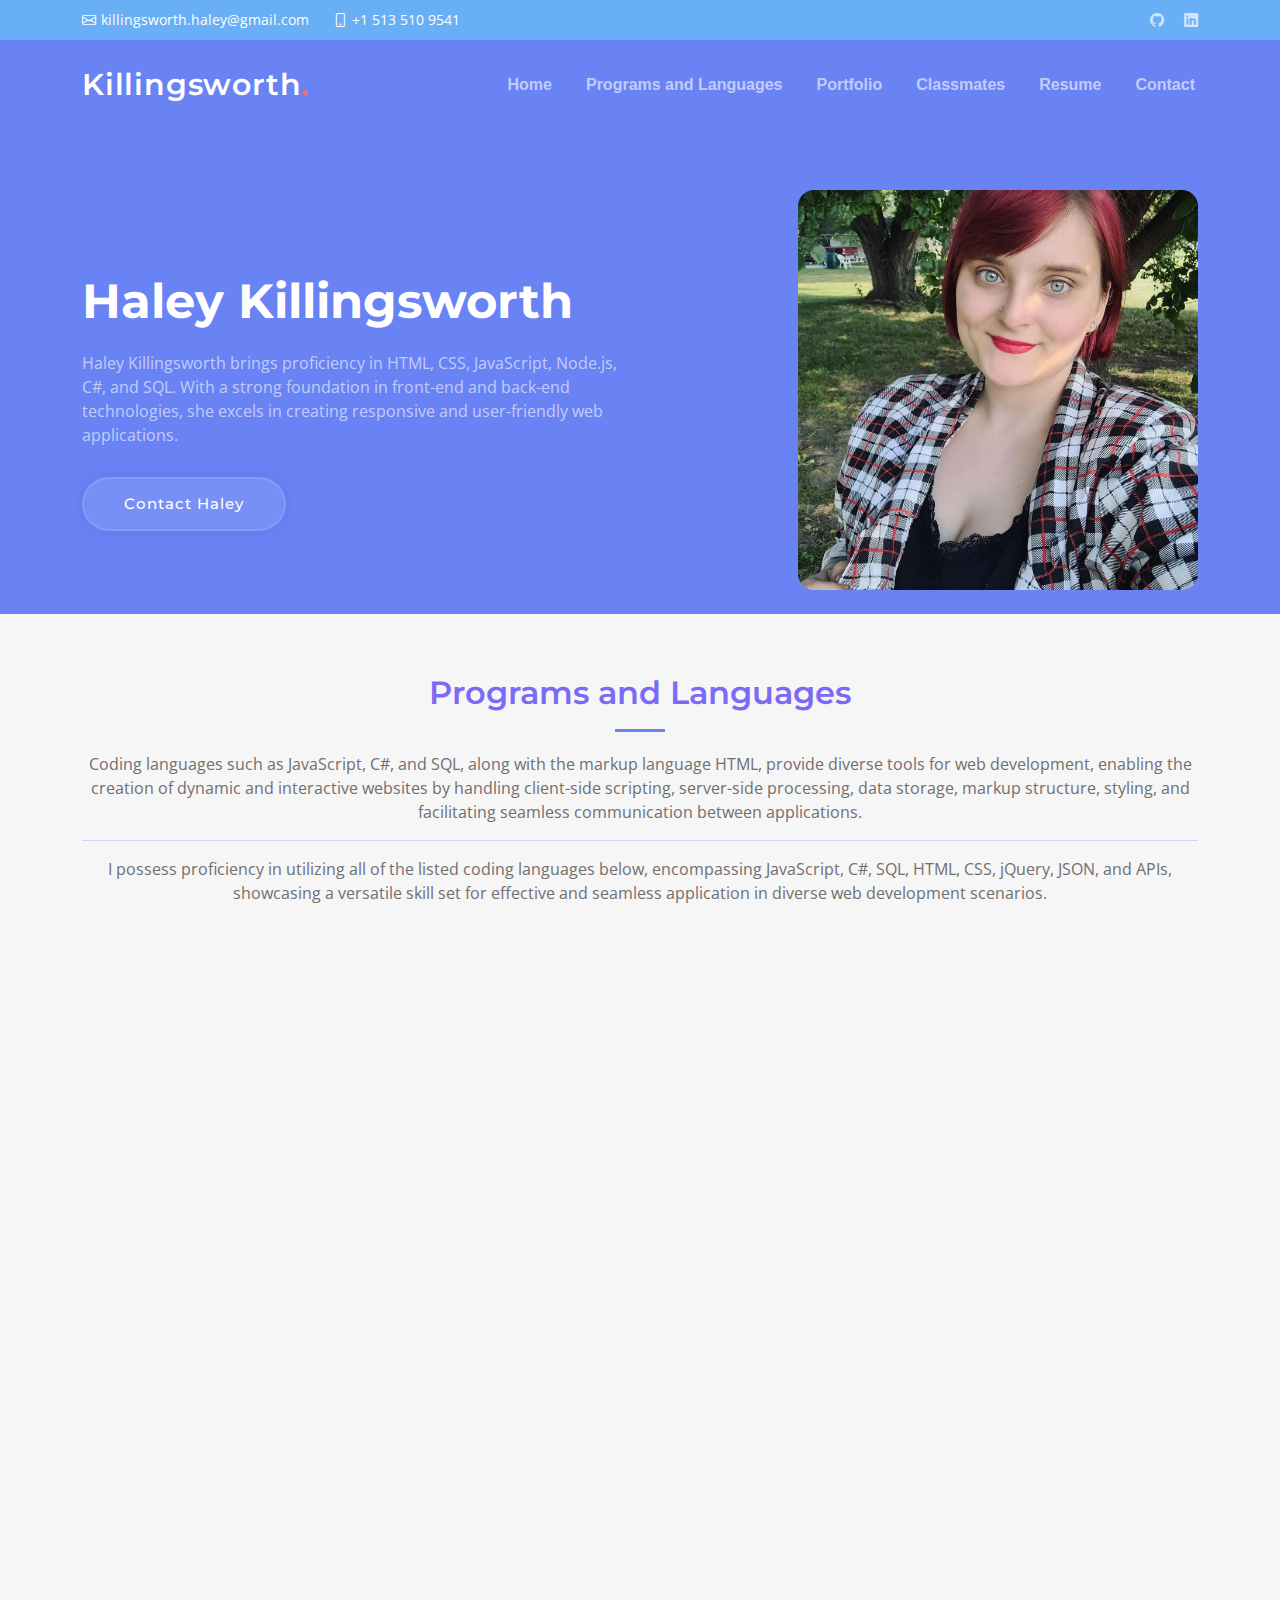
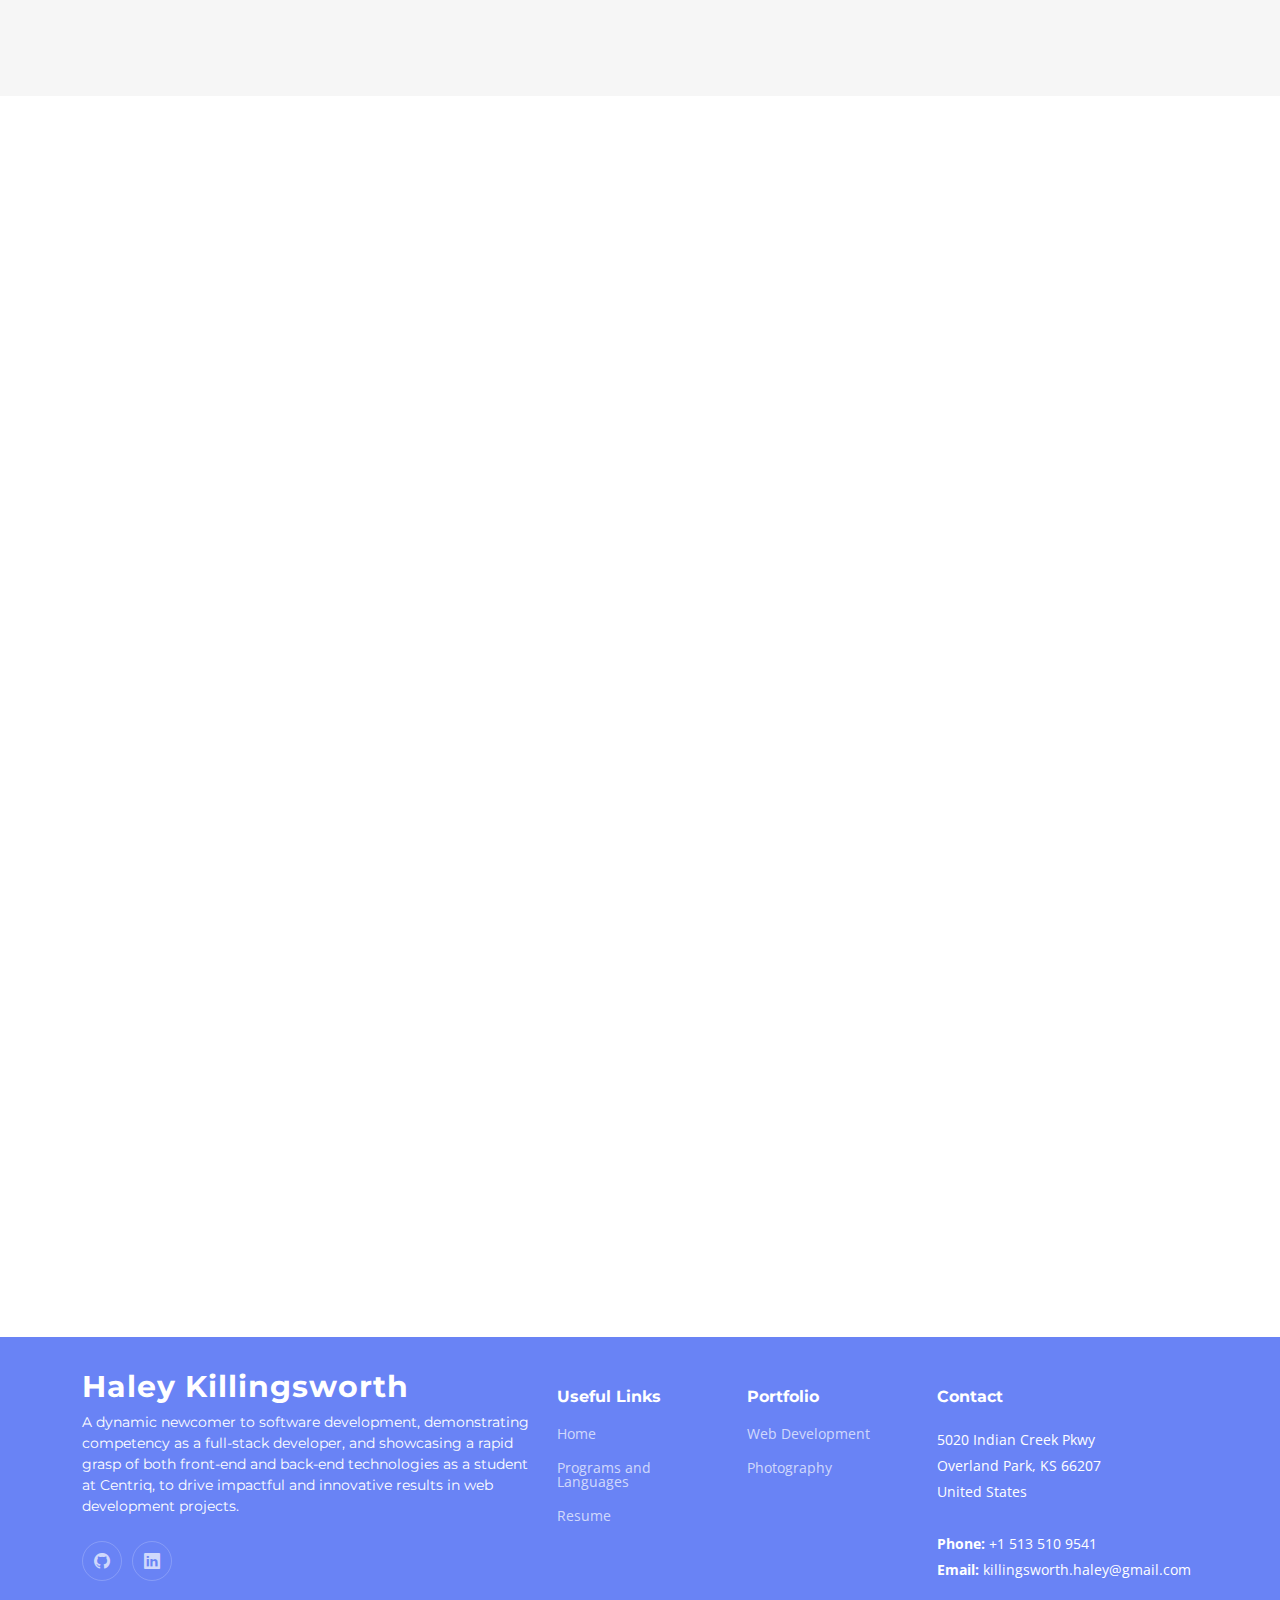
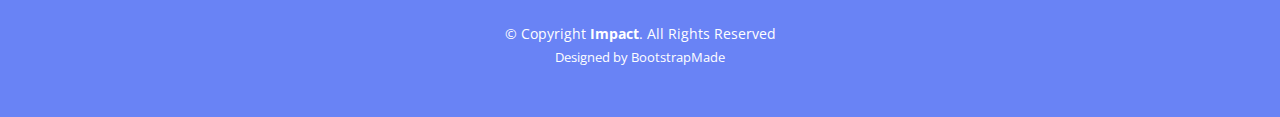
==== index.html @ 5333c15a "first commit" ====
<!DOCTYPE html>
<html lang="en">

<head>
  <meta charset="utf-8">
  <meta content="width=device-width, initial-scale=1.0" name="viewport">

  <title>Killingsworth - Home</title>
  <meta content="" name="description">
  <meta content="" name="keywords">

  <!-- Favicons -->
  <link href="assets/img/favicon.png" rel="icon">
  <link href="assets/img/apple-touch-icon.png" rel="apple-touch-icon">

  <!-- Google Fonts -->
  <link rel="preconnect" href="https://fonts.googleapis.com">
  <link rel="preconnect" href="https://fonts.gstatic.com" crossorigin>
  <link href="https://fonts.googleapis.com/css2?family=Open+Sans:ital,wght@0,300;0,400;0,500;0,600;0,700;1,300;1,400;1,600;1,700&family=Montserrat:ital,wght@0,300;0,400;0,500;0,600;0,700;1,300;1,400;1,500;1,600;1,700&family=Raleway:ital,wght@0,300;0,400;0,500;0,600;0,700;1,300;1,400;1,500;1,600;1,700&display=swap" rel="stylesheet">

  <!-- Vendor CSS Files -->
  <link href="assets/vendor/bootstrap/css/bootstrap.min.css" rel="stylesheet">
  <link href="assets/vendor/bootstrap-icons/bootstrap-icons.css" rel="stylesheet">
  <link href="assets/vendor/aos/aos.css" rel="stylesheet">
  <link href="assets/vendor/glightbox/css/glightbox.min.css" rel="stylesheet">
  <link href="assets/vendor/swiper/swiper-bundle.min.css" rel="stylesheet">

  <!-- Template Main CSS File -->
  <link href="assets/css/main.css" rel="stylesheet">

  <!-- =======================================================
  * Template Name: Impact
  * Updated: Jan 30 2024 with Bootstrap v5.3.2
  * Template URL: https://bootstrapmade.com/impact-bootstrap-business-website-template/
  * Author: BootstrapMade.com
  * License: https://bootstrapmade.com/license/
  ======================================================== -->
</head>

<body>

  <!-- ======= Header ======= -->
  <section id="topbar" class="topbar d-flex align-items-center">
    <div class="container d-flex justify-content-center justify-content-md-between">
      <div class="contact-info d-flex align-items-center">
        <i class="bi bi-envelope d-flex align-items-center"><a href="mailto:contact@example.com">killingsworth.haley@gmail.com</a></i>
        <i class="bi bi-phone d-flex align-items-center ms-4"><span>+1 513 510 9541</span></i>
      </div>
      <div class="social-links d-none d-md-flex align-items-center">
        <a href="https://github.com/HaleyOtaku" class="github" target="_blank"><i class="bi bi-github"></i></a>
        <a href="https://www.linkedin.com/in/haley-killingsworth-4315b2199/" class="linkedin" target="_blank"><i class="bi bi-linkedin"></i></i></a>
      </div>
    </div>
  </section><!-- End Top Bar -->

  <header id="header" class="header d-flex align-items-center">

    <div class="container-fluid container-xl d-flex align-items-center justify-content-between">
      <a href="index.html" class="logo d-flex align-items-center">
        <!-- Uncomment the line below if you also wish to use an image logo -->
        <!-- <img src="assets/img/logo.png" alt=""> -->
        <h1>Killingsworth<span>.</span></h1>
      </a>
      <nav id="navbar" class="navbar">
        <ul>
          <li><a href="index.html">Home</a></li>
          <li><a href="#programsAndLanguages">Programs and Languages</a></li>
          <li><a href="#portfolio">Portfolio</a></li>
          <li><a href="#team">Classmates</a></li>
          <li><a href="resume.html">Resume</a></li>
          <li><a href="contact.html">Contact</a></li>

        </ul>
      </nav><!-- .navbar -->

      <i class="mobile-nav-toggle mobile-nav-show bi bi-list"></i>
      <i class="mobile-nav-toggle mobile-nav-hide d-none bi bi-x"></i>

    </div>
  </header><!-- End Header -->
  <!-- End Header -->

  <!-- ======= Hero Section ======= -->
  <section id="hero" class="hero">
    <div class="container position-relative">
      <div class="row gy-5" data-aos="fade-in">
        <div class="col-lg-6 order-2 order-lg-1 d-flex flex-column justify-content-center text-center text-lg-start">
          <h2><span>Haley Killingsworth</span></h2>
          <p>Haley Killingsworth brings proficiency in HTML, CSS, JavaScript, Node.js, C#, and SQL. With a strong foundation in front-end and back-end technologies, she excels in creating responsive and user-friendly web applications. </p>
          <div class="d-flex justify-content-center justify-content-lg-start">
            <a href="contact.html" class="btn-get-started" target="_blank">Contact Haley</a>
          </div>
        </div>
        <div class="col-lg-6 order-1 order-lg-2">
          <img src="assets/img/profile photo.jpg" class="img-fluid rounded-4 mb-4" style="width:400px;height:400px; float: right;" alt="" data-aos="zoom-out" data-aos-delay="100">
        </div>
      </div>
    </div>
    </div>
  </section>
  <!-- End Hero Section -->

  <main id="main">

    <!-- ======= Programs and Languages Section ======= -->
    <section id="programsAndLanguages" class="programsAndLanguages sections-bg">
      <div class="container" data-aos="fade-up">

        <div class="section-header">
          <h2>Programs and Languages</h2>
          <p>Coding languages such as JavaScript, C#, and SQL, along with the markup language HTML, provide diverse tools for web development, enabling the creation of dynamic and interactive websites by handling client-side scripting, server-side processing, data storage, markup structure, styling, and facilitating seamless communication between applications.
            </p>
            <hr>
            <p>
            I possess proficiency in utilizing all of the listed coding languages below, encompassing JavaScript, C#, SQL, HTML, CSS, jQuery, JSON, and APIs, showcasing a versatile skill set for effective and seamless application in diverse web development scenarios.
          </p>
        </div>

        <div class="row gy-4" data-aos="fade-up" data-aos-delay="100">

          <div class="col-lg-4 col-md-6">
            <div class="service-item  position-relative">
              <div class="icon">
                <i class="bi bi-easel2"></i>
              </div>
              <h3>HTML</h3>
              <p> HTML is the standard markup language for documents designed to be displayed in a web browser. It defines the content and structure of web content.</p>
              <a href="https://developer.mozilla.org/en-US/docs/Web/HTML" class="readmore stretched-link" target="_blank">Read more about HTML <i class="bi bi-arrow-right"></i></a>
            </div>
          </div><!-- End Service Item -->

          <div class="col-lg-4 col-md-6">
            <div class="service-item position-relative">
              <div class="icon">
                <i class="bi bi-palette"></i>
              </div>
              <h3>CSS</h3>
              <p>Cascading Style Sheets is a style sheet language used for specifying the presentation and styling of a document written in a markup language such as HTML or XML.</p>
              <a href="https://developer.mozilla.org/en-US/docs/Web/CSS" class="readmore stretched-link" target="_blank">Read more about CSS<i class="bi bi-arrow-right"></i></a>
            </div>
          </div><!-- End Service Item -->

          <div class="col-lg-4 col-md-6">
            <div class="service-item position-relative">
              <div class="icon">
                <i class="bi bi-person-gear"></i>
              </div>
              <h3>JavaScript</h3>
              <p>JavaScript is a programming language and core technology of the World Wide Web, alongside HTML and CSS.</p>
              <a href="https://developer.mozilla.org/en-US/docs/Web/JavaScript" class="readmore stretched-link" target="_blank">Read more about JavaScript<i class="bi bi-arrow-right"></i></a>
            </div>
          </div><!-- End Service Item -->

          <div class="col-lg-4 col-md-6">
            <div class="service-item position-relative">
              <div class="icon">
                <i class="bi bi-gear"></i>
              </div>
              <h3>C#</h3>
              <p>C# is a general-purpose high-level programming language supporting multiple paradigms. C# encompasses static typing, strong typing, lexically scoped, imperative, declarative, functional, generic, object-oriented, and component-oriented programming disciplines.</p>
              <a href="https://learn.microsoft.com/en-us/dotnet/csharp/language-reference/" class="readmore stretched-link" target="_blank">Read more about C#<i class="bi bi-arrow-right"></i></a>
            </div>
          </div><!-- End Service Item -->

          <div class="col-lg-4 col-md-6">
            <div class="service-item position-relative">
              <div class="icon">
                <i class="bi bi-database-gear"></i>
              </div>
              <h3>SQL</h3>
              <p>Structured Query Language (SQL) is like a special language that helps organize and manage information. It's really good at dealing with data that's organized in a neat way, like when different pieces of information are connected.</p>
              <a href="https://learn.microsoft.com/en-us/sql/?view=sql-server-ver16" class="readmore stretched-link" target="_blank">Read more about SQL <i class="bi bi-arrow-right"></i></a>
            </div>
          </div><!-- End Service Item -->

          <div class="col-lg-4 col-md-6">
            <div class="service-item position-relative">
              <div class="icon">
                <i class="bi bi-hdd-network"></i>
              </div>
              <h3>.NET</h3>
              <p>The .NET Framework is a proprietary software framework developed by Microsoft that runs primarily on Microsoft Windows. It was the predominant implementation of the Common Language Infrastructure until being superseded by the cross-platform .NET project.</p>
              <a href="https://learn.microsoft.com/en-us/dotnet/" class="readmore stretched-link" target="_blank">Read more about .NET <i class="bi bi-arrow-right"></i></a>
            </div>
          </div><!-- End Service Item -->

        </div>

      </div>
    </section><!-- End Programs and Languages Section -->

    <!-- ======= Portfolio Section ======= -->
    <section id="portfolio" class="portfolio sections-bg">
      <div class="container" data-aos="fade-up">

        <div class="section-header">
          <h2>Portfolio</h2>
          <p>Explore my portfolio encompassing a diverse array of coding and photography projects, each showcasing a unique blend of technical proficiency and creative expression.</p>
        </div>

        <div class="portfolio-isotope" data-portfolio-filter="*" data-portfolio-layout="masonry" data-portfolio-sort="original-order" data-aos="fade-up" data-aos-delay="100">

          <div>
            <ul class="portfolio-flters">
              <li data-filter="*" class="filter-active">All</li>
              <li data-filter=".filter-webdev">Web Development</li>
              <li data-filter=".filter-photo">Photography</li>
            </ul><!-- End Portfolio Filters -->
          </div>

          <div class="row gy-4 portfolio-container">

            <div class="col-xl-4 col-md-6 portfolio-item filter-webdev">
              <div class="portfolio-wrap">
                <a href="assets/img/Dungeon App.png" data-gallery="portfolio-gallery-app" class="glightbox">
               <img src="assets/img/Dungeon App.png" class="img-fluid" alt=""></a>
                <div class="portfolio-info">
                  <h4><a href="https://github.com/HaleyOtaku/Dungeon" title="More Details" target="_blank"> Dungeon App</a></h4>
                  <p> A .NET Core Console Application where the foundational concepts of C# as a language were learned.</p>
                </div>
              </div>
            </div><!-- End Portfolio Item -->

            <div class="col-xl-4 col-md-6 portfolio-item filter-webdev">
              <div class="portfolio-wrap">
                <a href="assets/img/photo-unavailable.webp" data-gallery="portfolio-gallery-app" class="glightbox"><img src="assets/img/photo-unavailable.webp" class="img-fluid" alt=""></a>
                <div class="portfolio-info">
                  <h4><a href="portfolio-details.html" title="More Details">StoreFront</a></h4>
                  <p>StoreFront project coming soon!</p>
                </div>
              </div>
            </div><!-- End Portfolio Item -->

            <div class="col-xl-4 col-md-6 portfolio-item filter-webdev">
              <div class="portfolio-wrap">
                <a href="assets/img/photo-unavailable.webp" data-gallery="portfolio-gallery-app" class="glightbox"><img src="assets/img/photo-unavailable.webp" class="img-fluid" alt=""></a>
                <div class="portfolio-info">
                  <h4><a href="portfolio-details.html" title="More Details">ToDo API</a></h4>
                  <p>ToDo API project coming soon!</p>
                </div>
              </div>
            </div><!-- End Portfolio Item -->

            <div class="col-xl-4 col-md-6 portfolio-item filter-webdev">
              <div class="portfolio-wrap">
                <a href="assets/img/photo-unavailable.webp" data-gallery="portfolio-gallery-app" class="glightbox"><img src="assets/img/photo-unavailable.webp" class="img-fluid" alt=""></a>
                <div class="portfolio-info">
                  <h4><a href="portfolio-details.html" title="More Details">React ToDo</a></h4>
                  <p>React ToDo project coming soon!</p>
                </div>
              </div>
            </div><!-- End Portfolio Item -->


            <div class="col-xl-4 col-md-6 portfolio-item filter-webdev">
              <div class="portfolio-wrap">
                <a href="assets/img/photo-unavailable.webp" data-gallery="portfolio-gallery-app" class="glightbox"><img src="assets/img/photo-unavailable.webp" class="img-fluid" alt=""></a>
                <div class="portfolio-info">
                  <h4><a href="portfolio-details.html" title="More Details">SAT</a></h4>
                  <p>SAT project coming soon!</p>
                </div>
              </div>
            </div><!-- End Portfolio Item -->

            <div class="col-xl-4 col-md-6 portfolio-item filter-photo">
              <div class="portfolio-wrap">
                <a href="assets/img/photo-unavailable.webp" data-gallery="portfolio-gallery-app" class="glightbox"><img src="assets/img/photo-unavailable.webp" class="img-fluid" alt=""></a>
                <div class="portfolio-info">
                  <h4><a href="portfolio-details.html" title="More Details">Photography 1</a></h4>
                  <p>Photography coming soon!</p>
                </div>
              </div>
            </div><!-- End Portfolio Item -->

            <div class="col-xl-4 col-md-6 portfolio-item filter-photo">
              <div class="portfolio-wrap">
                <a href="assets/img/photo-unavailable.webp" data-gallery="portfolio-gallery-app" class="glightbox"><img src="assets/img/photo-unavailable.webp" class="img-fluid" alt=""></a>
                <div class="portfolio-info">
                  <h4><a href="portfolio-details.html" title="More Details">Photography 2</a></h4>
                  <p>Photography coming soon!</p>
                </div>
              </div>
            </div><!-- End Portfolio Item -->


          </div><!-- End Portfolio Container -->

        </div>

      </div>
    </section><!-- End Portfolio Section -->

 
    <!-- ======= Classmate Section ======= -->
    <section id="team" class="team">
      <div class="container" data-aos="fade-up">

        <div class="section-header">
          <h2>Classmates</h2>
          <p>Introducing the remarkable Centriq coding cohort—a dynamic and dedicated group set to make waves in the tech industry, embodying a distinctive blend of innovation, teamwork, and proficiency that stands out in the professional landscape.</p>
        </div>  

        <div class="row gy-4">

          <div class="col-xl-3 col-md-6 d-flex" data-aos="fade-up" data-aos-delay="100">
            <div class="member">
              <img src="assets/img/Taryn Ambrosi.jpg" class="img-fluid" alt="">
              <h4>Taryn Ambrosi</h4>
              <span>Independence, MO</span>
              <div class="social">
                <a href="ambrosidev.net" target="_blank"><i class="bi bi-browser-chrome"></i></a>
                <a href="" target="_blank"><i class="bi bi-github"></i></a>
                <a href="https://www.linkedin.com/in/taryn-ambrosi/" target="_blank"><i class="bi bi-linkedin"></i></a>
              </div>  
            </div>  
          </div><!-- End Team Member -->  

          <div class="col-xl-3 col-md-6 d-flex" data-aos="fade-up" data-aos-delay="200">
            <div class="member">
              <img src="assets/img/ethan.jpg" class="img-fluid" alt="">
              <h4>Ethan Anderson-Alexander</h4>
              <span>Shawnee, KS</span>
              <div class="social">
                <a href="ethanjamesaa.com" target="_blank"><i class="bi bi-browser-chrome"></i></a>
                <a href="https://github.com/HossinatorWCheez" target="_blank"><i class="bi bi-github"></i></a>
                <a href="https://www.linkedin.com/in/ethan-alexander-dev/" target="_blank"><i class="bi bi-linkedin"></i></a>
              </div>  
            </div>  
          </div><!-- End Team Member -->  

          <div class="col-xl-3 col-md-6 d-flex" data-aos="fade-up" data-aos-delay="300">
            <div class="member">
              <img src="assets/img/Austin Farrow.jpg" class="img-fluid" alt="">
              <h4>Austin Farrow</h4>
              <span>Belton, MO</span>
              <div class="social">
                <a href="AustinFarrow.com" target="_blank"><i class="bi bi-browser-chrome"></i></a>
                <a href="" target="_blank"><i class="bi bi-github"></i></a>
                <a href="https://www.linkedin.com/in/austin-farrow" target="_blank"><i class="bi bi-linkedin"></i></a>
              </div>  
            </div>  
          </div><!-- End Team Member --> 

          <div class="col-xl-3 col-md-6 d-flex" data-aos="fade-up" data-aos-delay="500">
            <div class="member">
              <img src="assets/img/Thomas Walton.jpg" class="img-fluid" alt="">
              <h4>Thomas Walton</h4>
              <span>Overland Park, KS</span>
              <div class="social">
                <a href="thomaswaltondev.com" target="_blank"><i class="bi bi-browser-chrome"></i></a>
                <a href="" target="_blank"><i class="bi bi-github"></i></a>
                <a href="https://www.linkedin.com/in/thomaswalton98" target="_blank"><i class="bi bi-linkedin"></i></a>
              </div>  
            </div>  
          </div><!-- End Team Member -->  

          <div class="col-xl-3 col-md-6 d-flex" data-aos="fade-up" data-aos-delay="400">
            <div class="member">
              <img src="assets/img/Catie Watson.png" class="img-fluid" alt="">
              <h4>Catie Watson</h4>
              <span>Kansas City, MO</span>
              <div class="social">
                <a href="catiewatsondev.com" target="_blank"><i class="bi bi-browser-chrome"></i></a>
                <a href="" target="_blank"><i class="bi bi-github"></i></a>
                <a href="https://www.linkedin.com/in/catie-watson-dev/" target="_blank"><i class="bi bi-linkedin"></i></a>
              </div>  
            </div>  
          </div><!-- End Team Member -->  


        </div>  

      </div>  
    </section><!-- End Classmate Section -->  


  </main><!-- End #main -->

  <!-- ======= Footer ======= -->
  <footer id="footer" class="footer">

    <div class="container">
      <div class="row gy-4">
        <div class="col-lg-5 col-md-12 footer-info">
          <a href="index.html" class="logo d-flex align-items-center">
            <span>Haley Killingsworth</span>
          </a>
          <p>A dynamic newcomer to software development, demonstrating competency as a full-stack developer, and showcasing a rapid grasp of both front-end and back-end technologies as a student at Centriq, to drive impactful and innovative results in web development projects.</p>
          <div class="social-links d-flex mt-4">
            <a href="https://github.com/HaleyOtaku" class="github" target="_blank">
              <i class="bi bi-github"></i></a>
            <a href="https://www.linkedin.com/in/haley-killingsworth-4315b2199/" class="linkedin" target="_blank"><i class="bi bi-linkedin"></i></a>
          </div>
        </div>

        <div class="col-lg-2 col-6 footer-links">
          <h4>Useful Links</h4>
          <ul>
            <li><a href="#hero">Home</a></li>
            <li><a href="#programsAndLanguages">Programs and Languages</a></li>
            <li><a href="resume.html">Resume</a></li>
          </ul>
        </div>

        <div class="col-lg-2 col-6 footer-links">
          <h4>Portfolio</h4>
          <ul>
            <li><a href="#portfolio">Web Development</a></li>
            <li><a href="#portfolio">Photography</a></li>
          </ul>
        </div>

        <div class="col-lg-3 col-md-12 footer-contact text-center text-md-start">
          <h4>Contact</h4>
          <p>
            5020 Indian Creek Pkwy<br>
            Overland Park, KS 66207<br>
            United States <br><br>
            <strong>Phone:</strong> +1 513 510 9541<br>
            <strong>Email:</strong> killingsworth.haley@gmail.com<br>
          </p>

        </div>

      </div>
    </div>

    <div class="container mt-4">
      <div class="copyright">
        &copy; Copyright <strong><span>Impact</span></strong>. All Rights Reserved
      </div>
      <div class="credits">
        <!-- All the links in the footer should remain intact. -->
        <!-- You can delete the links only if you purchased the pro version. -->
        <!-- Licensing information: https://bootstrapmade.com/license/ -->
        <!-- Purchase the pro version with working PHP/AJAX contact form: https://bootstrapmade.com/impact-bootstrap-business-website-template/ -->
        Designed by <a href="https://bootstrapmade.com/">BootstrapMade</a>
      </div>
    </div>

  </footer><!-- End Footer -->
  <!-- End Footer -->

  <a href="#" class="scroll-top d-flex align-items-center justify-content-center"><i class="bi bi-arrow-up-short"></i></a>

  <div id="preloader"></div>

  <!-- Vendor JS Files -->
  <script src="assets/vendor/bootstrap/js/bootstrap.bundle.min.js"></script>
  <script src="assets/vendor/aos/aos.js"></script>
  <script src="assets/vendor/glightbox/js/glightbox.min.js"></script>
  <script src="assets/vendor/purecounter/purecounter_vanilla.js"></script>
  <script src="assets/vendor/swiper/swiper-bundle.min.js"></script>
  <script src="assets/vendor/isotope-layout/isotope.pkgd.min.js"></script>
  <script src="assets/vendor/php-email-form/validate.js"></script>

  <!-- Template Main JS File -->
  <script src="assets/js/main.js"></script>

</body>

</html>
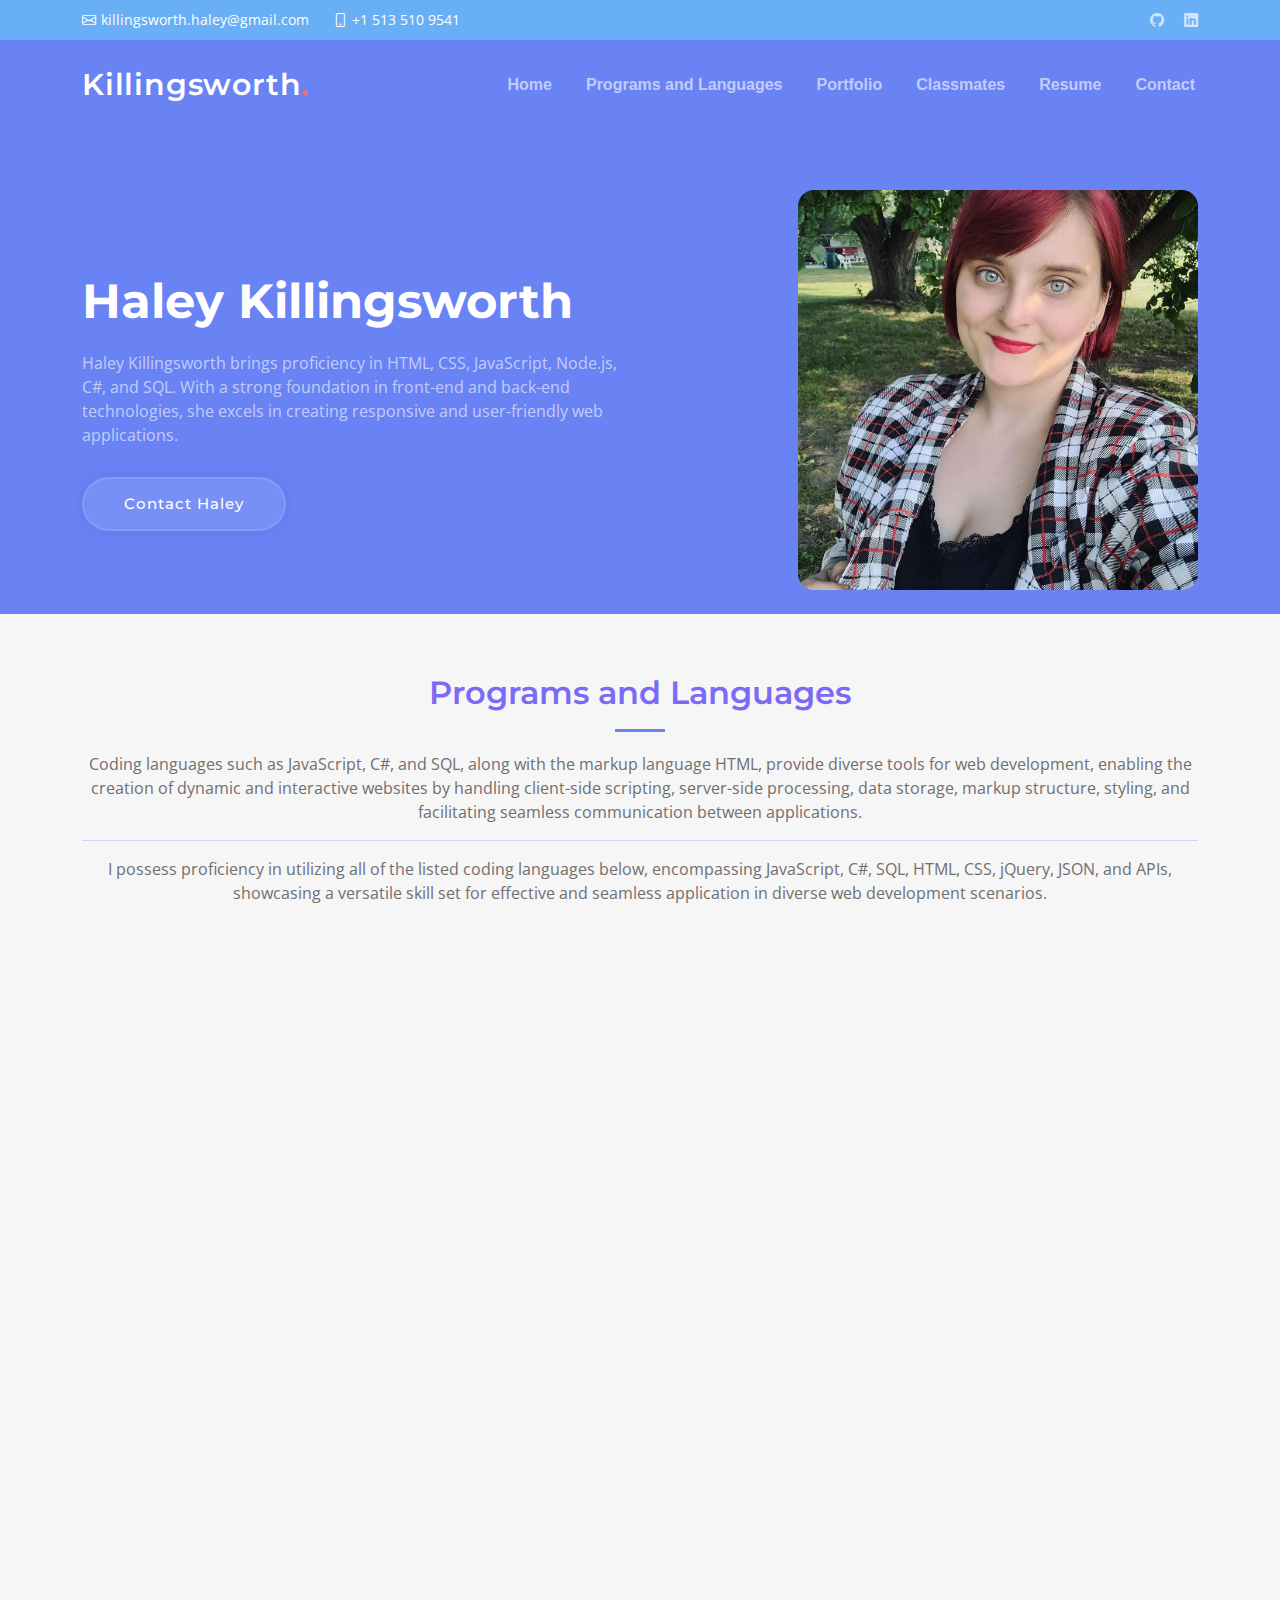
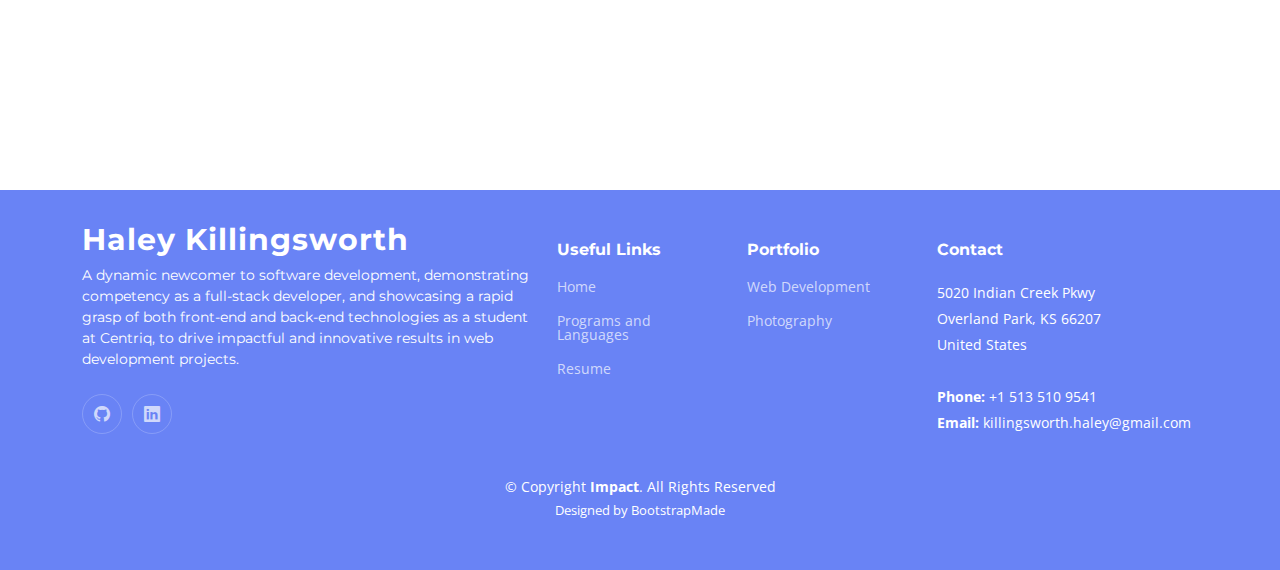
==== commit cef33edf: "updates" ====
--- a/index.html
+++ b/index.html
@@ -223,68 +223,434 @@
 
             <div class="col-xl-4 col-md-6 portfolio-item filter-webdev">
               <div class="portfolio-wrap">
+                <a href="assets/img/StoreFront.png" data-gallery="portfolio-gallery-app" class="glightbox"><img src="assets/img/StoreFront.png" class="img-fluid" alt=""></a>
+                <div class="portfolio-info">
+                  <h4><a href="https://github.com/HaleyOtaku/StoreFront" title="More Details">StoreFront</a></h4>
+                  <p>StoreFront project coming soon!</p>
+                </div>
+              </div>
+            </div><!-- End Portfolio Item -->
+
+            <div class="col-xl-4 col-md-6 portfolio-item filter-webdev">
+              <div class="portfolio-wrap">
+                <a href="assets/img/ToDoAPI.png" data-gallery="portfolio-gallery-app" class="glightbox"><img src="assets/img/ToDoAPI.png" class="img-fluid" alt=""></a>
+                <div class="portfolio-info">
+                  <h4><a href="https://github.com/HaleyOtaku/ToDoAPI" title="More Details">ToDo API</a></h4>
+                  <p>ToDo API project coming soon!</p>
+                </div>
+              </div>
+            </div><!-- End Portfolio Item -->
+
+            <div class="col-xl-4 col-md-6 portfolio-item filter-webdev">
+              <div class="portfolio-wrap">
+                <a href="assets/img/ReactToDo.png" data-gallery="portfolio-gallery-app" class="glightbox"><img src="assets/img/ReactToDo.png" class="img-fluid" alt=""></a>
+                <div class="portfolio-info">
+                  <h4><a href="https://github.com/HaleyOtaku/todo" title="More Details">React ToDo</a></h4>
+                  <p>React ToDo project coming soon!</p>
+                </div>
+              </div>
+            </div><!-- End Portfolio Item -->
+
+
+            <div class="col-xl-4 col-md-6 portfolio-item filter-webdev">
+              <div class="portfolio-wrap">
+                <a href="assets/img/SATPhoto.png" data-gallery="portfolio-gallery-app" class="glightbox"><img src="assets/img/SATPhoto.png" class="img-fluid" alt=""></a>
+                <div class="portfolio-info">
+                  <h4><a href="https://github.com/HaleyOtaku/SAT-Project" title="More Details">SAT</a></h4>
+                  <p>SAT project coming soon!</p>
+                </div>
+              </div>
+            </div><!-- End Portfolio Item -->
+
+            <div class="col-xl-4 col-md-6 portfolio-item filter-webdev">
+              <div class="portfolio-wrap">
                 <a href="assets/img/photo-unavailable.webp" data-gallery="portfolio-gallery-app" class="glightbox"><img src="assets/img/photo-unavailable.webp" class="img-fluid" alt=""></a>
                 <div class="portfolio-info">
-                  <h4><a href="portfolio-details.html" title="More Details">StoreFront</a></h4>
-                  <p>StoreFront project coming soon!</p>
-                </div>
-              </div>
-            </div><!-- End Portfolio Item -->
-
-            <div class="col-xl-4 col-md-6 portfolio-item filter-webdev">
-              <div class="portfolio-wrap">
-                <a href="assets/img/photo-unavailable.webp" data-gallery="portfolio-gallery-app" class="glightbox"><img src="assets/img/photo-unavailable.webp" class="img-fluid" alt=""></a>
-                <div class="portfolio-info">
-                  <h4><a href="portfolio-details.html" title="More Details">ToDo API</a></h4>
-                  <p>ToDo API project coming soon!</p>
-                </div>
-              </div>
-            </div><!-- End Portfolio Item -->
-
-            <div class="col-xl-4 col-md-6 portfolio-item filter-webdev">
-              <div class="portfolio-wrap">
-                <a href="assets/img/photo-unavailable.webp" data-gallery="portfolio-gallery-app" class="glightbox"><img src="assets/img/photo-unavailable.webp" class="img-fluid" alt=""></a>
-                <div class="portfolio-info">
-                  <h4><a href="portfolio-details.html" title="More Details">React ToDo</a></h4>
-                  <p>React ToDo project coming soon!</p>
-                </div>
-              </div>
-            </div><!-- End Portfolio Item -->
-
-
-            <div class="col-xl-4 col-md-6 portfolio-item filter-webdev">
-              <div class="portfolio-wrap">
-                <a href="assets/img/photo-unavailable.webp" data-gallery="portfolio-gallery-app" class="glightbox"><img src="assets/img/photo-unavailable.webp" class="img-fluid" alt=""></a>
-                <div class="portfolio-info">
-                  <h4><a href="portfolio-details.html" title="More Details">SAT</a></h4>
-                  <p>SAT project coming soon!</p>
-                </div>
-              </div>
-            </div><!-- End Portfolio Item -->
-
-            <div class="col-xl-4 col-md-6 portfolio-item filter-photo">
-              <div class="portfolio-wrap">
-                <a href="assets/img/photo-unavailable.webp" data-gallery="portfolio-gallery-app" class="glightbox"><img src="assets/img/photo-unavailable.webp" class="img-fluid" alt=""></a>
-                <div class="portfolio-info">
-                  <h4><a href="portfolio-details.html" title="More Details">Photography 1</a></h4>
-                  <p>Photography coming soon!</p>
-                </div>
-              </div>
-            </div><!-- End Portfolio Item -->
-
-            <div class="col-xl-4 col-md-6 portfolio-item filter-photo">
-              <div class="portfolio-wrap">
-                <a href="assets/img/photo-unavailable.webp" data-gallery="portfolio-gallery-app" class="glightbox"><img src="assets/img/photo-unavailable.webp" class="img-fluid" alt=""></a>
-                <div class="portfolio-info">
-                  <h4><a href="portfolio-details.html" title="More Details">Photography 2</a></h4>
-                  <p>Photography coming soon!</p>
+                  <h4><a href="https://github.com/HaleyOtaku/SAT-Project" title="More Details">DVPRO</a></h4>
+                  <p>DVPRO project coming soon!</p>
+                </div>
+              </div>
+            </div><!-- End Portfolio Item -->
+
+            <div class="col-xl-4 col-md-6 portfolio-item filter-photo">
+              <div class="portfolio-wrap">
+                <a href="assets/img/BridgePhoto(Photo1).jpg" data-gallery="portfolio-gallery-app" class="glightbox"><img src="assets/img/BridgePhoto(Photo1).jpg" class="img-fluid" alt=""></a>
+                <div class="portfolio-info">
+                  <h4><a title="More Details">Maysville KY Bridge</a></h4>
+                  <p>
+                    As the sun sets, casting a golden glow over the landscape, the silhouette of the bridge emerges, spanning the Ohio River between Maysville, Kentucky, and Aberdeen, Ohio.</p>
+                </div>
+              </div>
+            </div><!-- End Portfolio Item -->
+            
+            <div class="col-xl-4 col-md-6 portfolio-item filter-photo">
+              <div class="portfolio-wrap">
+                <a href="assets/img/Class1.jpg" data-gallery="portfolio-gallery-app" class="glightbox"><img src="assets/img/Class1.jpg" class="img-fluid" alt=""></a>
+                <div class="portfolio-info">
+                  <h4><a  title="More Details">Leaves in Puddle</a></h4>
+                  <p>A stunning depiction of foreground-middleground-background technique reveals a colorful array of autumn leaves adorning a puddle's surface.</p>
+                </div>
+              </div>
+            </div><!-- End Portfolio Item -->
+
+            
+            <div class="col-xl-4 col-md-6 portfolio-item filter-photo">
+              <div class="portfolio-wrap">
+                <a href="assets/img/SnowglobeBranch(Photo3).jpg" data-gallery="portfolio-gallery-app" class="glightbox"><img src="assets/img/SnowglobeBranch(Photo3).jpg" class="img-fluid" alt=""></a>
+                <div class="portfolio-info">
+                  <h4><a  title="More Details">Peculiar in Winter</a></h4>
+                  <p>An icy branch on a tree forms a surreal snowglobe-like spectacle, with crystalline droplets reflecting ambient light against a serene winter landscape.</p>
+                </div>
+              </div>
+            </div><!-- End Portfolio Item -->
+
+            <div class="col-xl-4 col-md-6 portfolio-item filter-photo">
+              <div class="portfolio-wrap">
+                <a href="assets/img/Class2.jpg" data-gallery="portfolio-gallery-app" class="glightbox"><img src="assets/img/Class2.jpg" class="img-fluid" alt=""></a>
+                <div class="portfolio-info">
+                  <h4><a title="More Details">Wooden Railing</a></h4>
+                  <p>Photography description soon!</p>
+                </div>
+              </div>
+            </div><!-- End Portfolio Item -->
+            
+            <div class="col-xl-4 col-md-6 portfolio-item filter-photo">
+              <div class="portfolio-wrap">
+                <a href="assets/img/Class3.jpg" data-gallery="portfolio-gallery-app" class="glightbox"><img src="assets/img/Class3.jpg" class="img-fluid" alt=""></a>
+                <div class="portfolio-info">
+                  <h4><a title="More Details">Internal Pumpkin</a></h4>
+                  <p>Photography description soon!</p>
+                </div>
+              </div>
+            </div><!-- End Portfolio Item -->
+            
+            
+            <div class="col-xl-4 col-md-6 portfolio-item filter-photo">
+              <div class="portfolio-wrap">
+                <a href="assets/img/Nature1.jpg" data-gallery="portfolio-gallery-app" class="glightbox"><img src="assets/img/Nature1.jpg" class="img-fluid" alt=""></a>
+                <div class="portfolio-info">
+                  <h4><a title="More Details">Thistle Vine</a></h4>
+                  <p>Photography description soon!</p>
+                </div>
+              </div>
+            </div><!-- End Portfolio Item -->
+            
+            
+            <div class="col-xl-4 col-md-6 portfolio-item filter-photo">
+              <div class="portfolio-wrap">
+                <a href="assets/img/Class5.jpg" data-gallery="portfolio-gallery-app" class="glightbox"><img src="assets/img/Class5.jpg" class="img-fluid" alt=""></a>
+                <div class="portfolio-info">
+                  <h4><a title="More Details">Back Alley Stairs</a></h4>
+                  <p>Photography description soon!</p>
+                </div>
+              </div>
+            </div><!-- End Portfolio Item -->
+            
+            <div class="col-xl-4 col-md-6 portfolio-item filter-photo">
+              <div class="portfolio-wrap">
+                <a href="assets/img/Han4.jpg" data-gallery="portfolio-gallery-app" class="glightbox"><img src="assets/img/Han4.jpg" class="img-fluid" alt=""></a>
+                <div class="portfolio-info">
+                  <h4><a title="More Details">Ladybug on Grass Han River</a></h4>
+                  <p>Photography description soon!</p>
+                </div>
+              </div>
+            </div><!-- End Portfolio Item -->
+
+            <div class="col-xl-4 col-md-6 portfolio-item filter-photo">
+              <div class="portfolio-wrap">
+                <a href="assets/img/Peculiar1.jpg" data-gallery="portfolio-gallery-app" class="glightbox"><img src="assets/img/Peculiar1.jpg" class="img-fluid" alt=""></a>
+                <div class="portfolio-info">
+                  <h4><a title="More Details">Gutter Grass in Peculiar</a></h4>
+                  <p>Photography description soon!</p>
+                </div>
+              </div>
+            </div><!-- End Portfolio Item -->
+
+            <div class="col-xl-4 col-md-6 portfolio-item filter-photo">
+              <div class="portfolio-wrap">
+                <a href="assets/img/LakeMI(Photo2).jpg" data-gallery="portfolio-gallery-app" class="glightbox"><img src="assets/img/LakeMI(Photo2).jpg" class="img-fluid" alt=""></a>
+                <div class="portfolio-info">
+                  <h4><a title="More Details">Lake Michigan Ice Caves</a></h4>
+                  <p>Photography description soon!</p>
+                </div>
+              </div>
+            </div><!-- End Portfolio Item -->
+
+            
+            
+            <div class="col-xl-4 col-md-6 portfolio-item filter-photo">
+              <div class="portfolio-wrap">
+                <a href="assets/img/Daedunsan1.CR2" data-gallery="portfolio-gallery-app" class="glightbox"><img src="assets/img/Daedunsan1.CR2" class="img-fluid" alt=""></a>
+                <div class="portfolio-info">
+                  <h4><a title="More Details">Daedunsan Mountain Overview</a></h4>
+                  <p>Photography description soon!</p>
+                </div>
+              </div>
+            </div><!-- End Portfolio Item -->
+            
+            
+            <div class="col-xl-4 col-md-6 portfolio-item filter-photo">
+              <div class="portfolio-wrap">
+                <a href="assets/img/Daedunsan2.CR2" data-gallery="portfolio-gallery-app" class="glightbox"><img src="assets/img/Daedunsan2.CR2" class="img-fluid" alt=""></a>
+                <div class="portfolio-info">
+                  <h4><a title="More Details">Daedunsan Mountain Framing</a></h4>
+                  <p>Photography description soon!</p>
+                </div>
+              </div>
+            </div><!-- End Portfolio Item -->
+            
+            <div class="col-xl-4 col-md-6 portfolio-item filter-photo">
+              <div class="portfolio-wrap">
+                <a href="assets/img/Daedunsan3.CR2" data-gallery="portfolio-gallery-app" class="glightbox"><img src="assets/img/Daedunsan3.CR2" class="img-fluid" alt=""></a>
+                <div class="portfolio-info">
+                  <h4><a title="More Details">Daedunsan BoxCar Lift</a></h4>
+                  <p>Photography description soon!</p>
+                </div>
+              </div>
+            </div><!-- End Portfolio Item -->
+            
+            
+            <div class="col-xl-4 col-md-6 portfolio-item filter-photo">
+              <div class="portfolio-wrap">
+                <a href="assets/img/Everland4.jpg" data-gallery="portfolio-gallery-app" class="glightbox"><img src="assets/img/Everland4.jpg" class="img-fluid" alt=""></a>
+                <div class="portfolio-info">
+                  <h4><a title="More Details">Everland Floral Garden</a></h4>
+                  <p>Photography description soon!</p>
+                </div>
+              </div>
+            </div><!-- End Portfolio Item -->
+            
+            
+            
+            <div class="col-xl-4 col-md-6 portfolio-item filter-photo">
+              <div class="portfolio-wrap">
+                <a href="assets/img/Everland2.jpg" data-gallery="portfolio-gallery-app" class="glightbox"><img src="assets/img/Everland2.jpg" class="img-fluid" alt=""></a>
+                <div class="portfolio-info">
+                  <h4><a title="More Details">Everland Garden Stairs</a></h4>
+                  <p>Photography description soon!</p>
+                </div>
+              </div>
+            </div><!-- End Portfolio Item -->
+            <div class="col-xl-4 col-md-6 portfolio-item filter-photo">
+              <div class="portfolio-wrap">
+                <a href="assets/img/Everland3.jpg" data-gallery="portfolio-gallery-app" class="glightbox"><img src="assets/img/Everland3.jpg" class="img-fluid" alt=""></a>
+                <div class="portfolio-info">
+                  <h4><a title="More Details">Everland Metal Overhang</a></h4>
+                  <p>Photography description soon!</p>
+                </div>
+              </div>
+            </div><!-- End Portfolio Item -->
+            
+            
+            <div class="col-xl-4 col-md-6 portfolio-item filter-photo">
+              <div class="portfolio-wrap">
+                <a href="assets/img/Everland5.jpg" data-gallery="portfolio-gallery-app" class="glightbox"><img src="assets/img/Everland5.jpg" class="img-fluid" alt=""></a>
+                <div class="portfolio-info">
+                  <h4><a title="More Details">Everland Pagoda Path</a></h4>
+                  <p>Photography description soon!</p>
+                </div>
+              </div>
+            </div><!-- End Portfolio Item -->
+
+            
+            
+            
+            
+            <div class="col-xl-4 col-md-6 portfolio-item filter-photo">
+              <div class="portfolio-wrap">
+                <a href="assets/img/Orchard1.jpg" data-gallery="portfolio-gallery-app" class="glightbox"><img src="assets/img/Orchard1.jpg" class="img-fluid" alt=""></a>
+                <div class="portfolio-info">
+                  <h4><a title="More Details">Corn Field Path</a></h4>
+                  <p>Photography description soon!</p>
+                </div>
+              </div>
+            </div><!-- End Portfolio Item -->
+            
+            <div class="col-xl-4 col-md-6 portfolio-item filter-photo">
+              <div class="portfolio-wrap">
+                <a href="assets/img/Orchard2.jpg" data-gallery="portfolio-gallery-app" class="glightbox"><img src="assets/img/Orchard2.jpg" class="img-fluid" alt=""></a>
+                <div class="portfolio-info">
+                  <h4><a title="More Details">Ear of Corn</a></h4>
+                  <p>Photography description soon!</p>
+                </div>
+              </div>
+            </div><!-- End Portfolio Item -->
+            
+            <div class="col-xl-4 col-md-6 portfolio-item filter-photo">
+              <div class="portfolio-wrap">
+                <a href="assets/img/Orchard3.jpg" data-gallery="portfolio-gallery-app" class="glightbox"><img src="assets/img/Orchard3.jpg" class="img-fluid" alt=""></a>
+                <div class="portfolio-info">
+                  <h4><a title="More Details">Apple Orchard Overlook</a></h4>
+                  <p>Photography description soon!</p>
+                </div>
+              </div>
+            </div><!-- End Portfolio Item -->
+            
+            <div class="col-xl-4 col-md-6 portfolio-item filter-photo">
+              <div class="portfolio-wrap">
+                <a href="assets/img/Orchard4.jpg" data-gallery="portfolio-gallery-app" class="glightbox"><img src="assets/img/Orchard4.jpg" class="img-fluid" alt=""></a>
+                <div class="portfolio-info">
+                  <h4><a title="More Details">Model Among Apples</a></h4>
+                  <p>Photography description soon!</p>
+                </div>
+              </div>
+            </div><!-- End Portfolio Item -->
+            
+            <div class="col-xl-4 col-md-6 portfolio-item filter-photo">
+              <div class="portfolio-wrap">
+                <a href="assets/img/GyeonguiLineBook.jpg" data-gallery="portfolio-gallery-app" class="glightbox"><img src="assets/img/GyeonguiLineBook.jpg" class="img-fluid" alt=""></a>
+                <div class="portfolio-info">
+                  <h4><a title="More Details">Gyeongui Book Path</a></h4>
+                  <p>Photography description soon!</p>
+                </div>
+              </div>
+            </div><!-- End Portfolio Item -->
+
+            <div class="col-xl-4 col-md-6 portfolio-item filter-photo">
+              <div class="portfolio-wrap">
+                <a href="assets/img/Palace2.jpg" data-gallery="portfolio-gallery-app" class="glightbox"><img src="assets/img/Palace2.jpg" class="img-fluid" alt=""></a>
+                <div class="portfolio-info">
+                  <h4><a title="More Details">Palace Red Door</a></h4>
+                  <p>Photography description soon!</p>
+                </div>
+              </div>
+            </div><!-- End Portfolio Item -->
+
+            <div class="col-xl-4 col-md-6 portfolio-item filter-photo">
+              <div class="portfolio-wrap">
+                <a href="assets/img/Palace3.jpg" data-gallery="portfolio-gallery-app" class="glightbox"><img src="assets/img/Palace3.jpg" class="img-fluid" alt=""></a>
+                <div class="portfolio-info">
+                  <h4><a title="More Details">Palace Outer Wall</a></h4>
+                  <p>Photography description soon!</p>
+                </div>
+              </div>
+            </div><!-- End Portfolio Item -->
+            
+            
+            
+            <div class="col-xl-4 col-md-6 portfolio-item filter-photo">
+              <div class="portfolio-wrap">
+                <a href="assets/img/Han3.jpg" data-gallery="portfolio-gallery-app" class="glightbox"><img src="assets/img/Han3.jpg" class="img-fluid" alt=""></a>
+                <div class="portfolio-info">
+                  <h4><a title="More Details">Han Bridge Over River</a></h4>
+                  <p>Photography description soon!</p>
+                </div>
+              </div>
+            </div><!-- End Portfolio Item -->
+            
+            <div class="col-xl-4 col-md-6 portfolio-item filter-photo">
+              <div class="portfolio-wrap">
+                <a href="assets/img/LotteWorld2.jpg" data-gallery="portfolio-gallery-app" class="glightbox"><img src="assets/img/LotteWorld2.jpg" class="img-fluid" alt=""></a>
+                <div class="portfolio-info">
+                  <h4><a title="More Details">Lotte World Castle</a></h4>
+                  <p>Photography description soon!</p>
+                </div>
+              </div>
+            </div><!-- End Portfolio Item -->
+            
+            <div class="col-xl-4 col-md-6 portfolio-item filter-photo">
+              <div class="portfolio-wrap">
+                <a href="assets/img/DC2.jpg" data-gallery="portfolio-gallery-app" class="glightbox"><img src="assets/img/DC2.jpg" class="img-fluid" alt=""></a>
+                <div class="portfolio-info">
+                  <h4><a title="More Details">Pavilion Ceiling</a></h4>
+                  <p>Photography description soon!</p>
+                </div>
+              </div>
+            </div><!-- End Portfolio Item -->
+            
+            <div class="col-xl-4 col-md-6 portfolio-item filter-photo">
+              <div class="portfolio-wrap">
+                <a href="assets/img/DC3.jpg" data-gallery="portfolio-gallery-app" class="glightbox"><img src="assets/img/DC3.jpg" class="img-fluid" alt=""></a>
+                <div class="portfolio-info">
+                  <h4><a title="More Details">DC Pavillion Silhouette</a></h4>
+                  <p>Photography description soon!</p>
+                </div>
+              </div>
+            </div><!-- End Portfolio Item -->
+
+            <div class="col-xl-4 col-md-6 portfolio-item filter-photo">
+              <div class="portfolio-wrap">
+                <a href="assets/img/DC4.jpg" data-gallery="portfolio-gallery-app" class="glightbox"><img src="assets/img/DC4.jpg" class="img-fluid" alt=""></a>
+                <div class="portfolio-info">
+                  <h4><a title="More Details">DC Pavillion Leading Line</a></h4>
+                  <p>Photography description soon!</p>
+                </div>
+              </div>
+            </div><!-- End Portfolio Item -->
+
+            <div class="col-xl-4 col-md-6 portfolio-item filter-photo">
+              <div class="portfolio-wrap">
+                <a href="assets/img/DC6.jpg" data-gallery="portfolio-gallery-app" class="glightbox"><img src="assets/img/DC6.jpg" class="img-fluid" alt=""></a>
+                <div class="portfolio-info">
+                  <h4><a title="More Details">Korean War Reflecting Pool</a></h4>
+                  <p>Photography description soon!</p>
+                </div>
+              </div>
+            </div><!-- End Portfolio Item -->
+
+            <div class="col-xl-4 col-md-6 portfolio-item filter-photo">
+              <div class="portfolio-wrap">
+                <a href="assets/img/DC5.jpg" data-gallery="portfolio-gallery-app" class="glightbox"><img src="assets/img/DC5.jpg" class="img-fluid" alt=""></a>
+                <div class="portfolio-info">
+                  <h4><a title="More Details">Washington Monument in Puddle</a></h4>
+                  <p>Photography description soon!</p>
+                </div>
+              </div>
+            </div><!-- End Portfolio Item -->
+
+            <div class="col-xl-4 col-md-6 portfolio-item filter-photo">
+              <div class="portfolio-wrap">
+                <a href="assets/img/DC8.jpg" data-gallery="portfolio-gallery-app" class="glightbox"><img src="assets/img/DC8.jpg" class="img-fluid" alt=""></a>
+                <div class="portfolio-info">
+                  <h4><a title="More Details">Kentucky Daniel Boone</a></h4>
+                  <p>Photography description soon!</p>
+                </div>
+              </div>
+            </div><!-- End Portfolio Item -->
+
+            <div class="col-xl-4 col-md-6 portfolio-item filter-photo">
+              <div class="portfolio-wrap">
+                <a href="assets/img/Spring1.jpg" data-gallery="portfolio-gallery-app" class="glightbox"><img src="assets/img/Spring1.jpg" class="img-fluid" alt=""></a>
+                <div class="portfolio-info">
+                  <h4><a title="More Details">Bennett Springs Tree</a></h4>
+                  <p>Photography description soon!</p>
+                </div>
+              </div>
+            </div><!-- End Portfolio Item -->
+
+            <div class="col-xl-4 col-md-6 portfolio-item filter-photo">
+              <div class="portfolio-wrap">
+                <a href="assets/img/WeddingPostcard.jpg" data-gallery="portfolio-gallery-app" class="glightbox"><img src="assets/img/WeddingPostcard.jpg" class="img-fluid" alt=""></a>
+                <div class="portfolio-info">
+                  <h4><a title="More Details">At the Feet of Lovers</a></h4>
+                  <p>Photography description soon!</p>
+                </div>
+              </div>
+            </div><!-- End Portfolio Item -->
+
+            <div class="col-xl-4 col-md-6 portfolio-item filter-photo">
+              <div class="portfolio-wrap">
+                <a href="assets/img/Spring2.jpg" data-gallery="portfolio-gallery-app" class="glightbox"><img src="assets/img/Spring2.jpg" class="img-fluid" alt=""></a>
+                <div class="portfolio-info">
+                  <h4><a title="More Details">Bennett Springs Grass</a></h4>
+                  <p>Photography description soon!</p>
+                </div>
+              </div>
+            </div><!-- End Portfolio Item -->
+
+            <div class="col-xl-4 col-md-6 portfolio-item filter-photo">
+              <div class="portfolio-wrap">
+                <a href="assets/img/DC1.jpg" data-gallery="portfolio-gallery-app" class="glightbox"><img src="assets/img/DC1.jpg" class="img-fluid" alt=""></a>
+                <div class="portfolio-info">
+                  <h4><a title="More Details">Green Forest Drive</a></h4>
+                  <p>Photography description soon!</p>
                 </div>
               </div>
             </div><!-- End Portfolio Item -->
 
 
           </div><!-- End Portfolio Container -->
-
+          
         </div>
 
       </div>
@@ -304,12 +670,12 @@
 
           <div class="col-xl-3 col-md-6 d-flex" data-aos="fade-up" data-aos-delay="100">
             <div class="member">
-              <img src="assets/img/Taryn Ambrosi.jpg" class="img-fluid" alt="">
+              <img src="assets/img/TarynAmbrosi.jpg" class="img-fluid" alt="">
               <h4>Taryn Ambrosi</h4>
               <span>Independence, MO</span>
               <div class="social">
-                <a href="ambrosidev.net" target="_blank"><i class="bi bi-browser-chrome"></i></a>
-                <a href="" target="_blank"><i class="bi bi-github"></i></a>
+                <a href="http://ambrosidev.net" target="_blank"><i class="bi bi-browser-chrome"></i></a>
+                <a href="https://github.com/tarynambrosi" target="_blank"><i class="bi bi-github"></i></a>
                 <a href="https://www.linkedin.com/in/taryn-ambrosi/" target="_blank"><i class="bi bi-linkedin"></i></a>
               </div>  
             </div>  
@@ -321,7 +687,7 @@
               <h4>Ethan Anderson-Alexander</h4>
               <span>Shawnee, KS</span>
               <div class="social">
-                <a href="ethanjamesaa.com" target="_blank"><i class="bi bi-browser-chrome"></i></a>
+                <a href="http://ethanjamesaa.com" target="_blank"><i class="bi bi-browser-chrome"></i></a>
                 <a href="https://github.com/HossinatorWCheez" target="_blank"><i class="bi bi-github"></i></a>
                 <a href="https://www.linkedin.com/in/ethan-alexander-dev/" target="_blank"><i class="bi bi-linkedin"></i></a>
               </div>  
@@ -334,8 +700,8 @@
               <h4>Austin Farrow</h4>
               <span>Belton, MO</span>
               <div class="social">
-                <a href="AustinFarrow.com" target="_blank"><i class="bi bi-browser-chrome"></i></a>
-                <a href="" target="_blank"><i class="bi bi-github"></i></a>
+                <a href="http://AustinFarrow.com" target="_blank"><i class="bi bi-browser-chrome"></i></a>
+                <a href="https://github.com/a-farrow" target="_blank"><i class="bi bi-github"></i></a>
                 <a href="https://www.linkedin.com/in/austin-farrow" target="_blank"><i class="bi bi-linkedin"></i></a>
               </div>  
             </div>  
@@ -343,12 +709,12 @@
 
           <div class="col-xl-3 col-md-6 d-flex" data-aos="fade-up" data-aos-delay="500">
             <div class="member">
-              <img src="assets/img/Thomas Walton.jpg" class="img-fluid" alt="">
+              <img src="assets/img/ThomasWalton.jpg" class="img-fluid" alt="">
               <h4>Thomas Walton</h4>
               <span>Overland Park, KS</span>
               <div class="social">
-                <a href="thomaswaltondev.com" target="_blank"><i class="bi bi-browser-chrome"></i></a>
-                <a href="" target="_blank"><i class="bi bi-github"></i></a>
+                <a href="http://thomaswaltondev.com" target="_blank"><i class="bi bi-browser-chrome"></i></a>
+                <a href="https://github.com/TWaltonIT" target="_blank"><i class="bi bi-github"></i></a>
                 <a href="https://www.linkedin.com/in/thomaswalton98" target="_blank"><i class="bi bi-linkedin"></i></a>
               </div>  
             </div>  
@@ -360,8 +726,8 @@
               <h4>Catie Watson</h4>
               <span>Kansas City, MO</span>
               <div class="social">
-                <a href="catiewatsondev.com" target="_blank"><i class="bi bi-browser-chrome"></i></a>
-                <a href="" target="_blank"><i class="bi bi-github"></i></a>
+                <a href="http://catiewatsondev.com" target="_blank"><i class="bi bi-browser-chrome"></i></a>
+                <a href="https://github.com/catgwat" target="_blank"><i class="bi bi-github"></i></a>
                 <a href="https://www.linkedin.com/in/catie-watson-dev/" target="_blank"><i class="bi bi-linkedin"></i></a>
               </div>  
             </div>  
